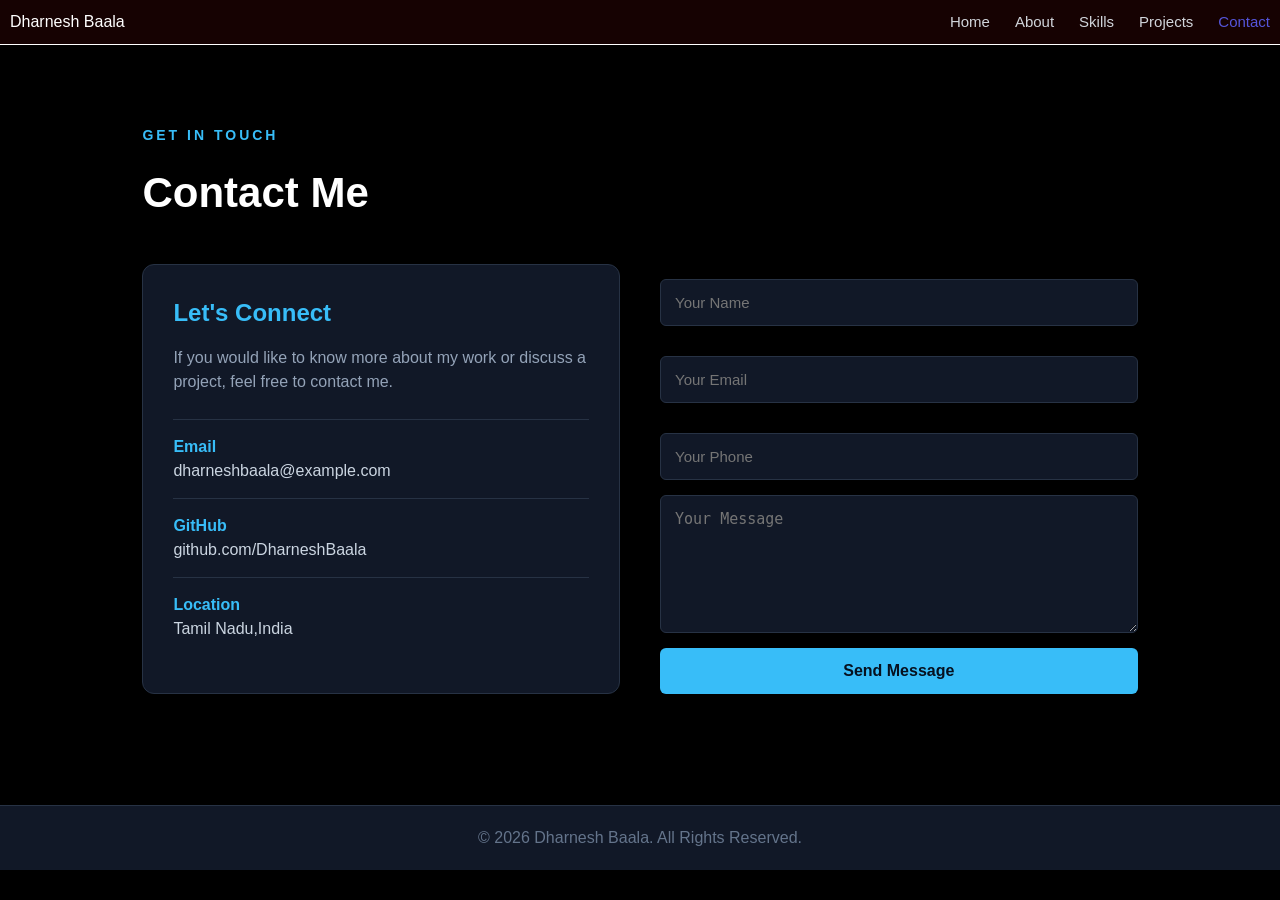
==== contact.html @ e3099640 "Portfolio website" ====
<!DOCTYPE html>
<html lang="en">
<head>
    <meta charset="UTF-8">
    <meta name="viewport" content="width=device-width, initial-scale=1.0">
    <title>Contact | Dharnesh Baala</title>
    <link rel="stylesheet" href="style.css">
</head>

<body>

<header>
    <div class="logo">Dharnesh Baala</div>

    <nav>
        <a href="index.html">Home</a>
        <a href="about.html">About</a>
        <a href="skills.html">Skills</a>
        <a href="projects.html">Projects</a>
        <a href="contact.html" class="active">Contact</a>
    </nav>
</header>

<main>
    <section class="page-section">

        <p class="small-title">GET IN TOUCH</p>

        <h1>Contact Me</h1>

        <div class="contact-container">

            <div class="contact-info">
                <h2>Let's Connect</h2>

                <p>
                    If you would like to know more about my work or
                    discuss a project, feel free to contact me.
                </p>

                <div class="contact-item">
                    <strong>Email</strong>
                    <p>dharneshbaala@example.com</p>
                </div>

                <div class="contact-item">
                    <strong>GitHub</strong>
                    <p>github.com/DharneshBaala</p>
                </div>

                <div class="contact-item">
                    <strong>Location</strong>
                    <p>Tamil Nadu,India</p>
                </div>
            </div>

            <form>
                <label for="name"></label>
                <input type="text" placeholder="Your Name" 
                id="name" required>

                <label for="email"></label>
                <input type="email" placeholder="Your Email" id="email" required>

                
                <label for="phone"></label>
                <input type="tel" id="phone" maxlength="10"
                placeholder="Your Phone" required>

                <textarea placeholder="Your Message" rows="6"></textarea>

                <button type="submit">Send Message</button>
            </form>

        </div>

    </section>
</main>

<footer>
    <p>&copy; 2026 Dharnesh Baala. All Rights Reserved.</p>
</footer>

</body>
</html>
---- style.css ----
* {
    margin: 0;
    padding: 0;
    box-sizing: border-box;
}

html {
    scroll-behavior: smooth;
}

body {
    font-family: Arial, Helvetica, sans-serif;
    background: black;
    color:white;
    line-height: 1.5;
}

/* HEADER */

header {
    width: 100%;
    padding: 10px;
    display: flex;
    justify-content: space-between;
    align-items: center;
    background:rgb(22, 2, 2);
    border-bottom: 1px solid white;
    position: sticky;
    top: 0;
    z-index: 1000;
}

.Dharnesh {
    font-size: 24px;
    font-weight: bold;
    color: white;
}

nav {
    display: flex;
    gap: 25px;
}

nav a {
    color: #d1d5db;
    text-decoration: none;
    font-size: 15px;
    transition: 0.3s;
}

nav a:hover,
nav a.active {
    color: rgb(85, 85, 218);
}

/* HOME */

.hero {
    min-height: calc(100vh - 75px);
    display: flex;
    justify-content: center;
    align-items: center;
    padding: 60px 8%;
    background: linear-gradient(
        135deg,
        #0b0f19,
        #111827,
        #0f172a
    );
}

.hero-content {
    max-width: 850px;
    text-align: center;
}

.small-title {
    color: #38bdf8;
    font-size: 14px;
    font-weight: bold;
    letter-spacing: 3px;
    margin-bottom: 15px;
}

.hero h1 {
    font-size: 52px;
    margin-bottom: 10px;
}

.hero h1 span {
    color: #38bdf8;
}

.hero h2 {
    color: #cbd5e1;
    font-size: 27px;
    margin-bottom: 20px;
}

.hero p:not(.small-title) {
    color: #94a3b8;
    font-size: 18px;
    max-width: 650px;
    margin: auto;
}

.buttons {
    margin-top: 30px;
    display: flex;
    justify-content: center;
    gap: 15px;
    flex-wrap: wrap;
}

.btn {
    display: inline-block;
    padding: 12px 25px;
    background: #38bdf8;
    color: #06111f;
    text-decoration: none;
    border-radius: 6px;
    font-weight: bold;
    transition: 0.3s;
}

.btn:hover {
    transform: translateY(-3px);
    background: #7dd3fc;
}

.btn.contacts {
    background: transparent;
    color: #38bdf8;
    border: 1px solid #38bdf8;
}

.btn.contacts:hover {
    background: #38bdf8;
    color: #06111f;
}

/* COMMON PAGE */

.page-section{
    min-height: calc(100vh - 140px);
    padding: 80px 8%;
    max-width: 1200px;
    margin: auto;
}

.page-section > h1 {
    font-size: 42px;
    margin-bottom: 40px;
}

/* ABOUT */

.about-box {
    background: #111827;
    border: 1px solid #273244;
    border-radius: 12px;
    padding: 30px;
    margin-bottom: 35px;
}

.about-box p {
    color: #cbd5e1;
    margin-bottom: 15px;
}

.about-box p:last-child {
    margin-bottom: 0;
}

.info-grid {
    display: grid;
    grid-template-columns: repeat(3, 1fr);
    gap: 20px;
}

.info-card {
    padding: 25px;
    background: #111827;
    border: 1px solid #273244;
    border-radius: 10px;
    text-align: center;
    transition: 0.3s;
}

.info-card:hover {
    transform: translateY(-5px);
    border-color: #38bdf8;
}

.info-card h3 {
    color: #38bdf8;
    margin-bottom: 10px;
}

.info-card p {
    color: #cbd5e1;
}

/* SKILLS */

.skills-container {
    display: grid;
    grid-template-columns: repeat(2, 1fr);
    gap: 25px;
}

.skill-card {
    background: #111827;
    border: 1px solid #273244;
    border-radius: 12px;
    padding: 25px;
    transition: 0.3s;
}

.skill-card:hover {
    transform: translateY(-5px);
    border-color: #38bdf8;
}

.skill-card h2 {
    color: #38bdf8;
    margin-bottom: 10px;
}

.skill-card p {
    color: #94a3b8;
    margin-bottom: 15px;
}

.skill-card span {
    color: #cbd5e1;
    font-size: 14px;
}

.progress {
    width: 100%;
    height: 8px;
    background: #273244;
    border-radius: 10px;
    overflow: hidden;
    margin-bottom: 8px;
}

.progress-bar {
    height: 100%;
    background: #38bdf8;
}

.progress-bar.html {
    width: 100%;
}

.progress-bar.css {
    width: 90%;
}

.progress-bar.javascript {
    width: 50%;
}

.progress-bar.responsive {
    width: 80%;
}

.progress-bar.github {
    width: 98%;
}

/* PROJECTS */

.projects-container {
    display: grid;
    grid-template-columns: repeat(3, 1fr);
    gap: 25px;
}

.project-card {
    background: #111827;
    border: 1px solid #273244;
    border-radius: 12px;
    padding: 30px;
    transition: 0.3s;
}

.project-card:hover {
    transform: translateY(-8px);
    border-color: #38bdf8;
}

.project-number {
    font-size: 35px;
    font-weight: bold;
    color: #38bdf8;
    margin-bottom: 15px;
}

.project-card h2 {
    margin-bottom: 15px;
}

.project-card p {
    color: #94a3b8;
    margin-bottom: 20px;
}

.tags {
    display: flex;
    gap: 8px;
    flex-wrap: wrap;
}

.tags span {
    padding: 5px 10px;
    border: 1px solid #38bdf8;
    color: #38bdf8;
    border-radius: 20px;
    font-size: 12px;
}

/* CONTACT */

.contact-container {
    display: grid;
    grid-template-columns: 1fr 1fr;
    gap: 40px;
}

.contact-info {
    background: #111827;
    border: 1px solid #273244;
    border-radius: 12px;
    padding: 30px;
}

.contact-info h2 {
    color: #38bdf8;
    margin-bottom: 15px;
}

.contact-info > p {
    color: #94a3b8;
    margin-bottom: 25px;
}

.contact-item {
    border-top: 1px solid #273244;
    padding: 15px 0;
}

.contact-item strong {
    color: #38bdf8;
}

.contact-item p {
    color: #cbd5e1;
}

form {
    display: flex;
    flex-direction: column;
    gap: 15px;
}

input,
textarea {
    width: 100%;
    padding: 14px;
    background: #111827;
    border: 1px solid #273244;
    border-radius: 6px;
    color: white;
    font-size: 15px;
    outline: none;
}

input:focus,
textarea:focus {
    border-color: #38bdf8;
}

textarea {
    resize: vertical;
}

button {
    padding: 14px;
    background: #38bdf8;
    color: #06111f;
    border: none;
    border-radius: 6px;
    font-size: 16px;
    font-weight: bold;
    cursor: pointer;
    transition: 0.3s;
}

button:hover {
    background: #7dd3fc;
    transform: translateY(-2px);
}

/* FOOTER */

footer {
    text-align: center;
    padding: 20px;
    background: #111827;
    border-top: 1px solid #273244;
    color: #64748b;
}

/* MOBILE RESPONSIVE */

@media (max-width: 900px) {

    header {
        flex-direction: column;
        gap: 15px;
    }

    nav {
        gap: 12px;
        flex-wrap: wrap;
        justify-content: center;
    }

    .hero h1 {
        font-size: 40px;
    }

    .projects-container {
        grid-template-columns: 1fr;
    }

    .info-grid {
        grid-template-columns: 1fr;
    }

    .skills-container {
        grid-template-columns: 1fr;
    }

    .contact-container {
        grid-template-columns: 1fr;
    }
}

@media (max-width: 500px) {

    .page-section {
        padding: 50px 5%;
    }

    .hero {
        padding: 40px 5%;
    }

    .hero h1 {
        font-size: 32px;
    }

    .hero h2 {
        font-size: 21px;
    }

    nav a {
        font-size: 14px;
    }

    .logo {
        font-size: 20px;
    }
}
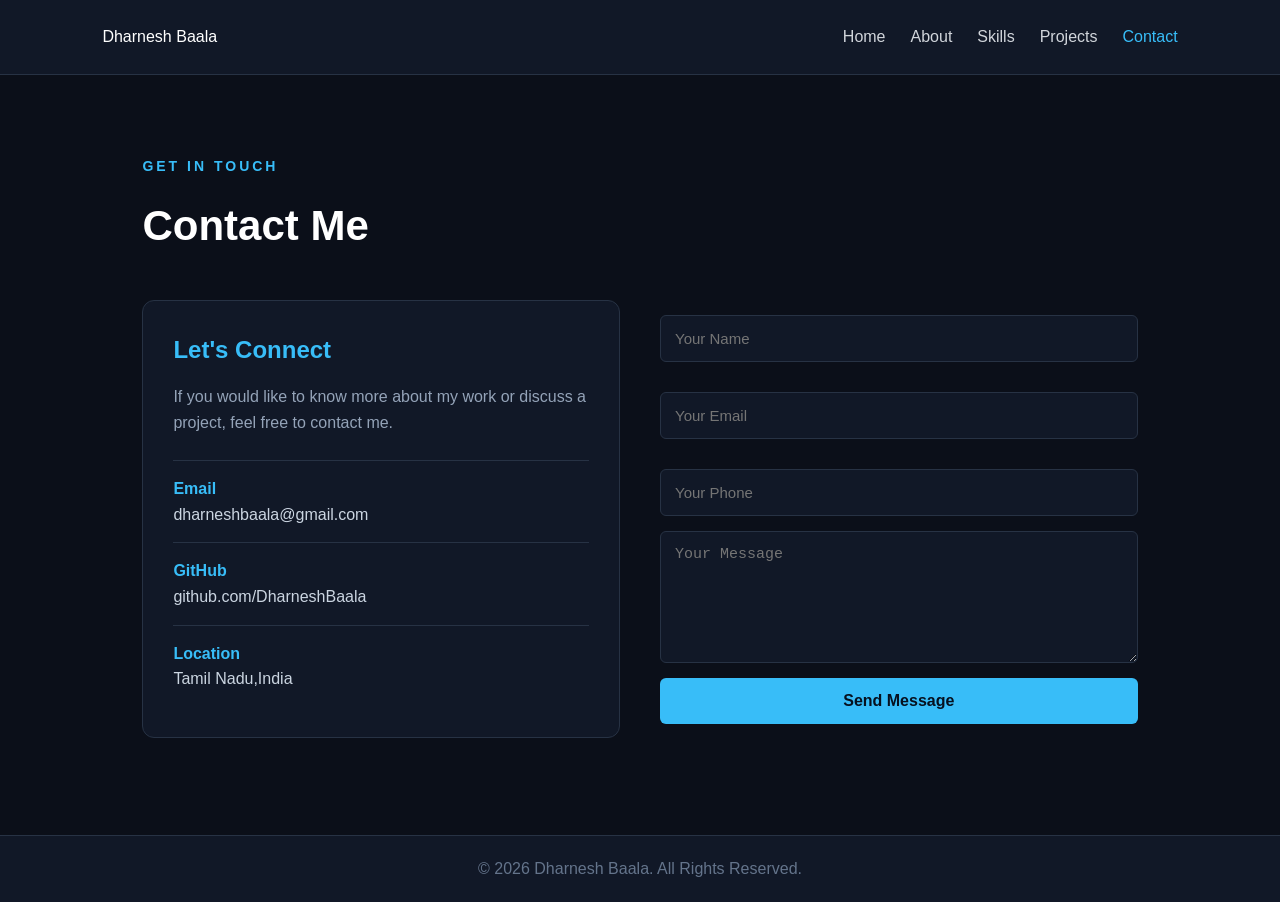
==== commit 900d87c5: "updated" ====
--- a/contact.html
+++ b/contact.html
@@ -40,7 +40,7 @@
 
                 <div class="contact-item">
                     <strong>Email</strong>
-                    <p>dharneshbaala@example.com</p>
+                    <p>dharneshbaala@gmail.com</p>
                 </div>
 
                 <div class="contact-item">
--- a/style.css
+++ b/style.css
@@ -10,30 +10,31 @@
 
 body {
     font-family: Arial, Helvetica, sans-serif;
-    background: black;
-    color:white;
-    line-height: 1.5;
+    background: #0b0f19;
+    color: #ffffff;
+    line-height: 1.6;
 }
 
 /* HEADER */
 
 header {
     width: 100%;
-    padding: 10px;
+    min-height: 75px;
+    padding: 15px 8%;
     display: flex;
     justify-content: space-between;
     align-items: center;
-    background:rgb(22, 2, 2);
-    border-bottom: 1px solid white;
+    background: #111827;
+    border-bottom: 1px solid #273244;
     position: sticky;
     top: 0;
     z-index: 1000;
 }
 
-.Dharnesh {
+.dharnesh {
     font-size: 24px;
     font-weight: bold;
-    color: white;
+    color: #38bdf8;
 }
 
 nav {
@@ -44,13 +45,13 @@
 nav a {
     color: #d1d5db;
     text-decoration: none;
-    font-size: 15px;
+    font-size: 16px;
     transition: 0.3s;
 }
 
 nav a:hover,
 nav a.active {
-    color: rgb(85, 85, 218);
+    color: #38bdf8;
 }
 
 /* HOME */
@@ -128,20 +129,20 @@
     background: #7dd3fc;
 }
 
-.btn.contacts {
+.btn.secondary {
     background: transparent;
     color: #38bdf8;
     border: 1px solid #38bdf8;
 }
 
-.btn.contacts:hover {
+.btn.secondary:hover {
     background: #38bdf8;
     color: #06111f;
 }
 
 /* COMMON PAGE */
 
-.page-section{
+.page-section {
     min-height: calc(100vh - 140px);
     padding: 80px 8%;
     max-width: 1200px;
@@ -252,15 +253,15 @@
 }
 
 .progress-bar.html {
-    width: 100%;
+    width: 90%;
 }
 
 .progress-bar.css {
-    width: 90%;
+    width: 85%;
 }
 
 .progress-bar.javascript {
-    width: 50%;
+    width: 70%;
 }
 
 .progress-bar.responsive {
@@ -268,7 +269,7 @@
 }
 
 .progress-bar.github {
-    width: 98%;
+    width: 75%;
 }
 
 /* PROJECTS */
